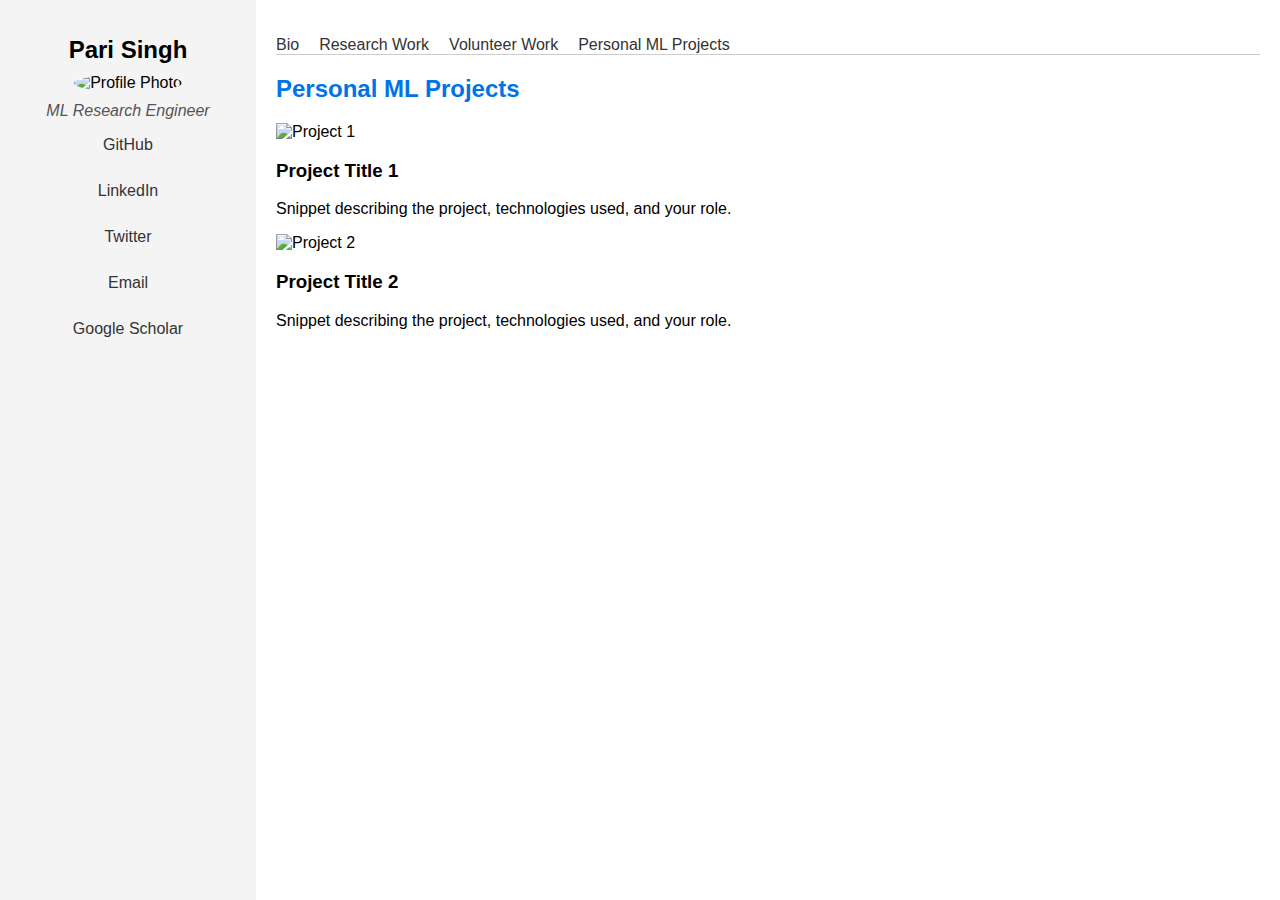
==== projects.html @ d3a1163c "Initial commit" ====
<!DOCTYPE html>
<html lang="en">
<head>
    <meta charset="UTF-8">
    <meta name="viewport" content="width=device-width, initial-scale=1.0">
    <title>Personal ML Projects - Pari Singh</title>
    <link rel="stylesheet" href="assets/css/styles.css">
</head>
<body>
    <div class="container">
        <!-- Sidebar remains the same -->
        <aside class="sidebar">
            <h1>Pari Singh</h1>
            <img src="images/profile.jpg" alt="Profile Photo" class="profile-photo">
            <p class="description">ML Research Engineer</p>
            <nav class="social-links">
                <a href="https://github.com/Pari-singh" target="_blank">GitHub</a><br>
                <a href="https://linkedin.com/in/your-linkedin" target="_blank">LinkedIn</a><br>
                <a href="https://twitter.com/your-twitter" target="_blank">Twitter</a><br>
                <a href="mailto:your-email@example.com">Email</a><br>
                <a href="https://scholar.google.com/citations?user=your-google-scholar-id" target="_blank">Google Scholar</a>
            </nav>
        </aside>

        <!-- Main Content -->
        <main class="main-content">
            <!-- Navigation Tabs -->
            <nav class="main-nav">
                <ul>
                    <li><a href="index.html">Bio</a></li>
                    <li><a href="research.html">Research Work</a></li>
                    <li><a href="volunteer.html">Volunteer Work</a></li>
                    <li><a href="projects.html">Personal ML Projects</a></li>
                </ul>
            </nav>

            <!-- Content Area -->
            <section class="content">
                <h2>Personal ML Projects</h2>
                <div class="project">
                    <img src="images/project1.jpg" alt="Project 1" class="project-image">
                    <div class="project-description">
                        <h3>Project Title 1</h3>
                        <p>Snippet describing the project, technologies used, and your role.</p>
                    </div>
                </div>
                <div class="project">
                    <img src="images/project2.jpg" alt="Project 2" class="project-image">
                    <div class="project-description">
                        <h3>Project Title 2</h3>
                        <p>Snippet describing the project, technologies used, and your role.</p>
                    </div>
                </div>
                <!-- Add more projects as needed -->
            </section>
        </main>
    </div>
</body>
</html>
---- assets/css/styles.css ----
body {
    margin: 0;
    font-family: Arial, sans-serif;
}

.container {
    display: flex;
    height: 100vh;
}

.sidebar {
    width: 20%;
    background-color: #f4f4f4;
    padding: 20px;
    box-sizing: border-box;
    text-align: center;
}

.sidebar h1 {
    font-size: 24px;
    font-weight: bold;
    margin-bottom: 10px;
}

.profile-photo {
    width: 100px;
    height: 100px;
    border-radius: 50%;
    object-fit: cover;
}

.description {
    margin-top: 10px;
    font-style: italic;
    color: #555;
}

.social-links a {
    color: #333;
    text-decoration: none;
    display: block;
    margin: 5px 0;
}

.social-links a:hover {
    color: #0073e6;
}

.main-content {
    width: 80%;
    padding: 20px;
    box-sizing: border-box;
}

.main-nav ul {
    list-style: none;
    padding: 0;
    display: flex;
    border-bottom: 1px solid #ccc;
}

.main-nav li {
    margin-right: 20px;
}

.main-nav a {
    text-decoration: none;
    color: #333;
    padding-bottom: 10px;
}

.main-nav a:hover {
    border-bottom: 2px solid #0073e6;
}

.content {
    margin-top: 20px;
}

.content h2 {
    color: #0073e6;
}
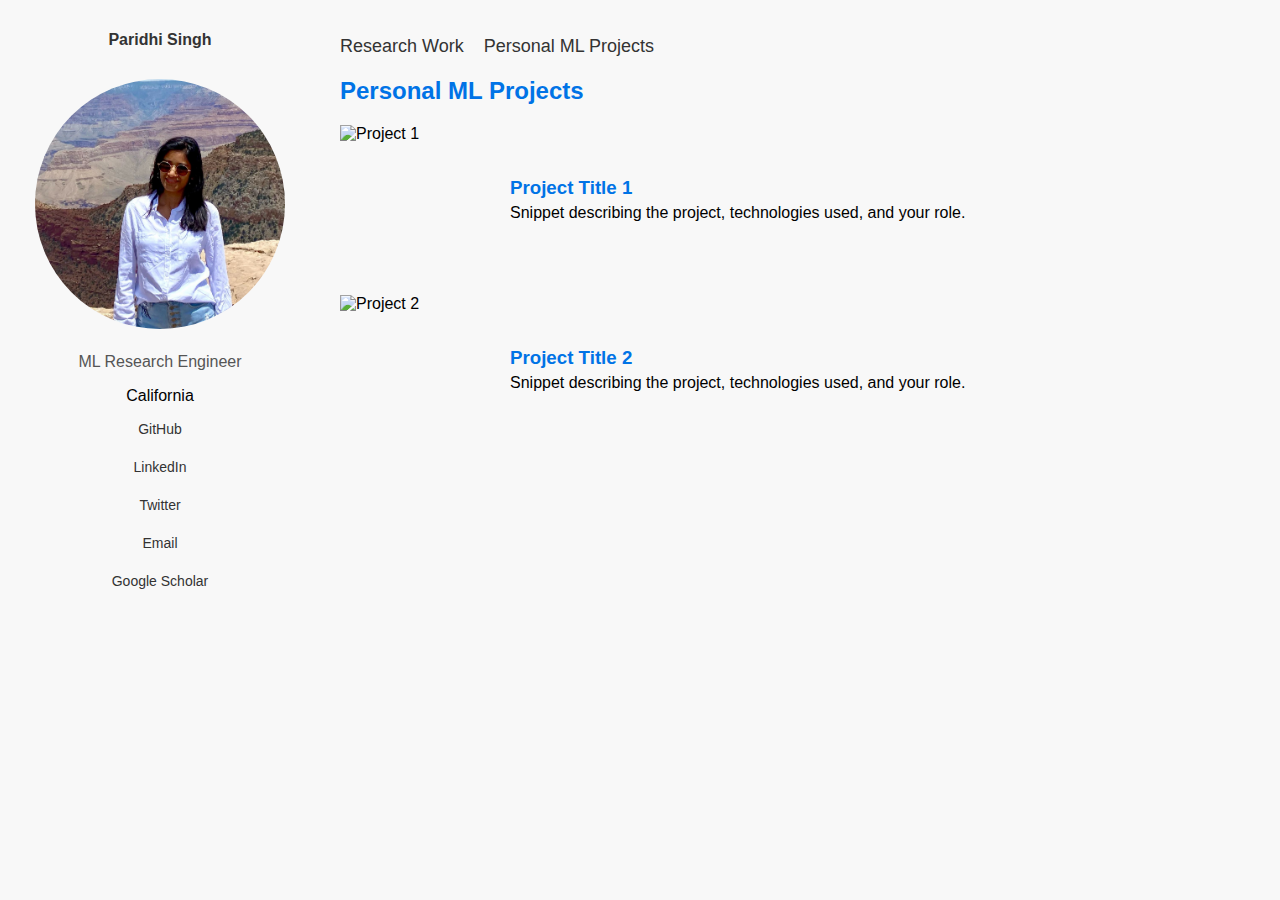
==== commit 54900328: "updates" ====
--- a/projects.html
+++ b/projects.html
@@ -3,22 +3,23 @@
 <head>
     <meta charset="UTF-8">
     <meta name="viewport" content="width=device-width, initial-scale=1.0">
-    <title>Personal ML Projects - Pari Singh</title>
+    <title>Personal ML Projects - Paridhi Singh</title>
     <link rel="stylesheet" href="assets/css/styles.css">
 </head>
 <body>
     <div class="container">
         <!-- Sidebar remains the same -->
         <aside class="sidebar">
-            <h1>Pari Singh</h1>
-            <img src="images/profile.jpg" alt="Profile Photo" class="profile-photo">
+            <h1><a href="index.html" class="sidebar-name">Paridhi Singh</a></h1>
+            <img src="images/profile_photo.jpeg" alt="Profile Photo" class="profile-photo">
             <p class="description">ML Research Engineer</p>
+            <p class="location">California</p>
             <nav class="social-links">
                 <a href="https://github.com/Pari-singh" target="_blank">GitHub</a><br>
-                <a href="https://linkedin.com/in/your-linkedin" target="_blank">LinkedIn</a><br>
-                <a href="https://twitter.com/your-twitter" target="_blank">Twitter</a><br>
-                <a href="mailto:your-email@example.com">Email</a><br>
-                <a href="https://scholar.google.com/citations?user=your-google-scholar-id" target="_blank">Google Scholar</a>
+                <a href="https://linkedin.com/in/paridhisingh/" target="_blank">LinkedIn</a><br>
+                <a href="https://x.com/redrox96" target="_blank">Twitter</a><br>
+                <a href="mailto:pari.mlresearch@gmail.com">Email</a><br>
+                <a href="https://scholar.google.com/citations?user=ztqPa3sAAAAJ&hl=en" target="_blank">Google Scholar</a>
             </nav>
         </aside>
 
@@ -27,9 +28,9 @@
             <!-- Navigation Tabs -->
             <nav class="main-nav">
                 <ul>
-                    <li><a href="index.html">Bio</a></li>
+<!--                    <li><a href="index.html">Bio</a></li>-->
                     <li><a href="research.html">Research Work</a></li>
-                    <li><a href="volunteer.html">Volunteer Work</a></li>
+<!--                    <li><a href="volunteer.html">Volunteer Work</a></li>-->
                     <li><a href="projects.html">Personal ML Projects</a></li>
                 </ul>
             </nav>
--- a/assets/css/styles.css
+++ b/assets/css/styles.css
@@ -8,30 +8,48 @@
     height: 100vh;
 }
 
+.unified-bg {
+    background-color: #f8f8f8; /* Light grey/off-white */
+}
+
 .sidebar {
-    width: 20%;
-    background-color: #f4f4f4;
+    width: 25%;
+    background-color: #f8f8f8;
     padding: 20px;
     box-sizing: border-box;
     text-align: center;
 }
 
 .sidebar h1 {
-    font-size: 24px;
-    font-weight: bold;
+    font-size: 16px; /* Match navigation tabs font size */
+    font-weight: bold; /* Ensure boldness matches */
     margin-bottom: 10px;
+    font-family: Arial, sans-serif; /* Match navigation tabs font */
 }
 
 .profile-photo {
-    width: 100px;
-    height: 100px;
+    width: 250px; /* Increased from 100px to 150px */
+    height: 250px; /* Increased from 100px to 150px */
     border-radius: 50%;
     object-fit: cover;
+    margin-bottom: 10px; /* Optional: Adds a slight margin below the photo */
+    margin-top: 20px; /* Added to move the photo lower */
+}
+
+.sidebar-name {
+    color: #333; /* Match the text color */
+    text-decoration: none; /* Remove underline */
+    font-family: Arial, sans-serif; /* Match navigation tabs font */
+    font-size: 16px; /* Match navigation tabs font size */
+}
+
+.sidebar-name:hover {
+    color: #0073e6; /* Optional: Add a hover color */
 }
 
 .description {
     margin-top: 10px;
-    font-style: italic;
+    /* font-style: italic;*/
     color: #555;
 }
 
@@ -39,7 +57,8 @@
     color: #333;
     text-decoration: none;
     display: block;
-    margin: 5px 0;
+    margin: 2px 0; /* Reduced from 5px to 2px */
+    font-size: 14px; /* Optional: Adjust font size if needed */
 }
 
 .social-links a:hover {
@@ -47,16 +66,16 @@
 }
 
 .main-content {
-    width: 80%;
+    width: 75%;
     padding: 20px;
     box-sizing: border-box;
+    background-color: #f8f8f8; /* Updated to unified color */
 }
 
 .main-nav ul {
     list-style: none;
     padding: 0;
     display: flex;
-    border-bottom: 1px solid #ccc;
 }
 
 .main-nav li {
@@ -67,6 +86,8 @@
     text-decoration: none;
     color: #333;
     padding-bottom: 10px;
+    font-size: 18px; /* Increased from default (usually 16px) to 18px */
+    font-weight: normal; /* Adjust if needed */
 }
 
 .main-nav a:hover {
@@ -80,3 +101,24 @@
 .content h2 {
     color: #0073e6;
 }
+.project {
+    display: flex;
+    margin-bottom: 20px;
+    align-items: center;
+}
+
+.project-image {
+    width: 150px;
+    height: 150px;
+    object-fit: cover;
+    margin-right: 20px;
+}
+
+.project-description h3 {
+    margin: 0;
+    color: #0073e6;
+}
+
+.project-description p {
+    margin: 5px 0 0 0;
+}
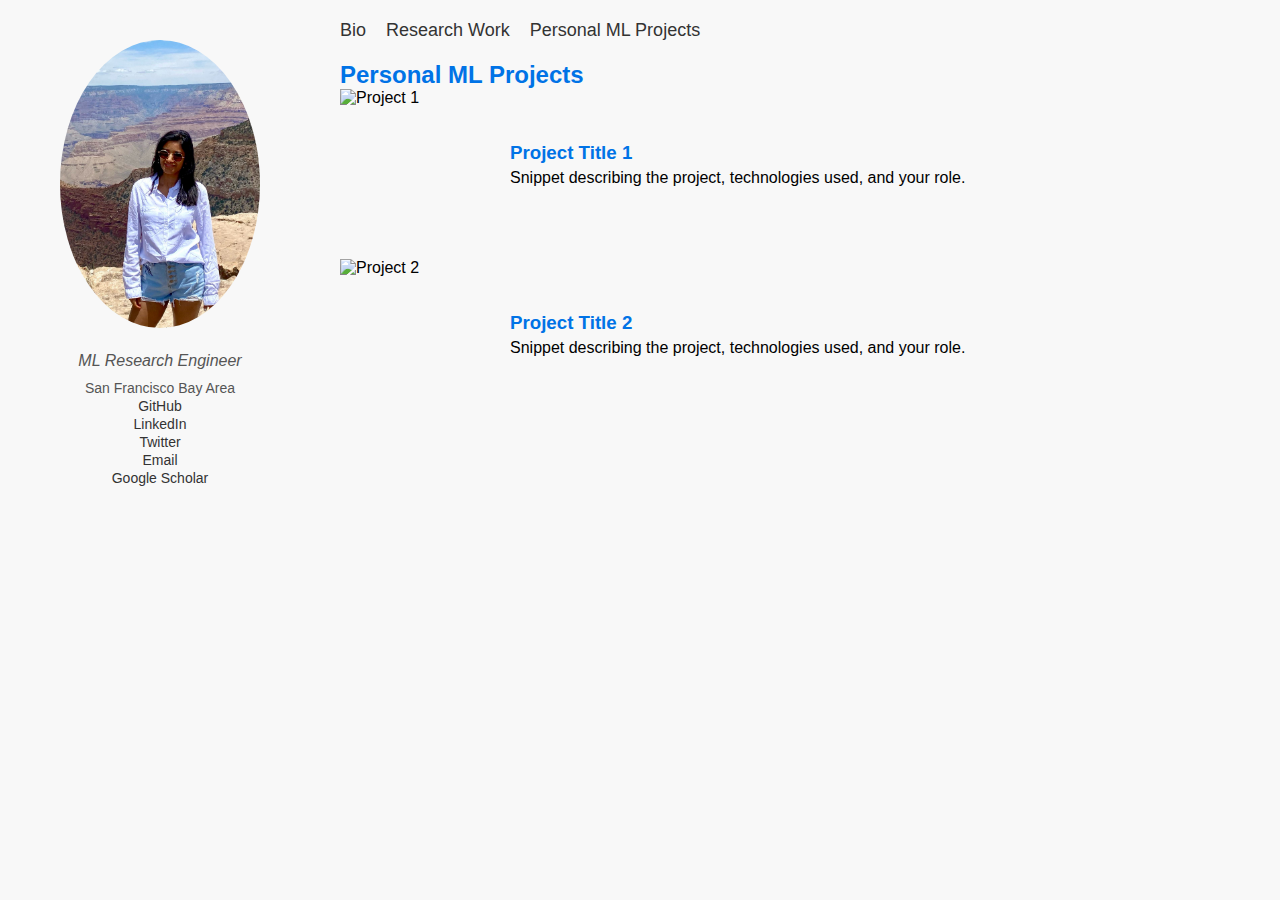
==== commit 183bdb83: "updates" ====
--- a/projects.html
+++ b/projects.html
@@ -5,21 +5,31 @@
     <meta name="viewport" content="width=device-width, initial-scale=1.0">
     <title>Personal ML Projects - Paridhi Singh</title>
     <link rel="stylesheet" href="assets/css/styles.css">
+    <link rel="icon" href="favicon.ico" type="image/x-icon"> <!-- Optional: Add favicon -->
+
+    <!-- Font Awesome CDN -->
+    <link
+        rel="stylesheet"
+        href="https://cdnjs.cloudflare.com/ajax/libs/font-awesome/6.4.0/css/all.min.css"
+        integrity="sha512-pap1LVw4Z8R+5rVtc3FXi0PUf3L3ZQrHwIejE2RvM3EefcJqlPEU3j0tF0Y1V5JYpTJV5kVmUFA+hueGe6B1Nw=="
+        crossorigin="anonymous"
+        referrerpolicy="no-referrer"
+    />
 </head>
 <body>
     <div class="container">
         <!-- Sidebar remains the same -->
         <aside class="sidebar">
-            <h1><a href="index.html" class="sidebar-name">Paridhi Singh</a></h1>
+<!--            <h1><a href="index.html" class="sidebar-name">Paridhi Singh</a></h1>-->
             <img src="images/profile_photo.jpeg" alt="Profile Photo" class="profile-photo">
             <p class="description">ML Research Engineer</p>
-            <p class="location">California</p>
+            <p class="location">San Francisco Bay Area</p>
             <nav class="social-links">
-                <a href="https://github.com/Pari-singh" target="_blank">GitHub</a><br>
-                <a href="https://linkedin.com/in/paridhisingh/" target="_blank">LinkedIn</a><br>
-                <a href="https://x.com/redrox96" target="_blank">Twitter</a><br>
-                <a href="mailto:pari.mlresearch@gmail.com">Email</a><br>
-                <a href="https://scholar.google.com/citations?user=ztqPa3sAAAAJ&hl=en" target="_blank">Google Scholar</a>
+                <a href="https://github.com/Pari-singh" target="_blank"><i class="fab fa-github"></i> GitHub</a>
+                <a href="https://linkedin.com/in/your-linkedin" target="_blank"><i class="fab fa-linkedin"></i> LinkedIn</a>
+                <a href="https://twitter.com/your-twitter" target="_blank"><i class="fab fa-twitter"></i> Twitter</a>
+                <a href="mailto:your-email@example.com"><i class="fas fa-envelope"></i> Email</a>
+                <a href="https://scholar.google.com/citations?user=your-google-scholar-id" target="_blank"><i class="fas fa-graduation-cap"></i> Google Scholar</a>
             </nav>
         </aside>
 
@@ -28,7 +38,7 @@
             <!-- Navigation Tabs -->
             <nav class="main-nav">
                 <ul>
-<!--                    <li><a href="index.html">Bio</a></li>-->
+                    <li><a href="index.html">Bio</a></li>
                     <li><a href="research.html">Research Work</a></li>
 <!--                    <li><a href="volunteer.html">Volunteer Work</a></li>-->
                     <li><a href="projects.html">Personal ML Projects</a></li>
--- a/assets/css/styles.css
+++ b/assets/css/styles.css
@@ -1,55 +1,54 @@
+/* Reset some default styles */
+* {
+    margin: 0;
+    padding: 0;
+    box-sizing: border-box;
+}
+
 body {
-    margin: 0;
     font-family: Arial, sans-serif;
+    background-color: #f8f8f8; /* Unified background color */
 }
 
 .container {
     display: flex;
     height: 100vh;
-}
-
-.unified-bg {
-    background-color: #f8f8f8; /* Light grey/off-white */
-}
-
+    background-color: #f8f8f8; /* Unified background color */
+}
+
+/* Sidebar Styles */
 .sidebar {
-    width: 25%;
-    background-color: #f8f8f8;
+    width: 25%; /* Adjusted from 20% to 25% */
     padding: 20px;
     box-sizing: border-box;
     text-align: center;
+    /* background-color: #f8f8f8; */ /* Removed if using container's background */
 }
 
 .sidebar h1 {
-    font-size: 16px; /* Match navigation tabs font size */
-    font-weight: bold; /* Ensure boldness matches */
-    margin-bottom: 10px;
-    font-family: Arial, sans-serif; /* Match navigation tabs font */
+    display: none; /* Hide the h1 if it's still present */
 }
 
 .profile-photo {
-    width: 250px; /* Increased from 100px to 150px */
-    height: 250px; /* Increased from 100px to 150px */
+    width: 200px; /* Initial size */
+    height: 200px;
     border-radius: 50%;
     object-fit: cover;
-    margin-bottom: 10px; /* Optional: Adds a slight margin below the photo */
-    margin-top: 20px; /* Added to move the photo lower */
-}
-
-.sidebar-name {
-    color: #333; /* Match the text color */
-    text-decoration: none; /* Remove underline */
-    font-family: Arial, sans-serif; /* Match navigation tabs font */
-    font-size: 16px; /* Match navigation tabs font size */
-}
-
-.sidebar-name:hover {
-    color: #0073e6; /* Optional: Add a hover color */
+    margin-bottom: 10px;
+    margin-top: 20px;
+    max-width: 100%; /* Responsive */
+    height: auto; /* Maintain aspect ratio */
 }
 
 .description {
     margin-top: 10px;
-    /* font-style: italic;*/
+    font-style: italic;
+    color: #555;
+}
+
+.location {
+    margin-top: 10px;
+    font-size: 14px;
     color: #555;
 }
 
@@ -57,25 +56,27 @@
     color: #333;
     text-decoration: none;
     display: block;
-    margin: 2px 0; /* Reduced from 5px to 2px */
-    font-size: 14px; /* Optional: Adjust font size if needed */
+    margin: 2px 0;
+    font-size: 14px;
 }
 
 .social-links a:hover {
     color: #0073e6;
 }
 
+/* Main Content Styles */
 .main-content {
-    width: 75%;
+    width: 75%; /* Adjusted from 80% to 75% */
     padding: 20px;
     box-sizing: border-box;
-    background-color: #f8f8f8; /* Updated to unified color */
+    background-color: #f8f8f8;
 }
 
 .main-nav ul {
     list-style: none;
     padding: 0;
     display: flex;
+    /* border-bottom: 1px solid #ccc; */ /* Removed the line below tabs */
 }
 
 .main-nav li {
@@ -86,14 +87,24 @@
     text-decoration: none;
     color: #333;
     padding-bottom: 10px;
-    font-size: 18px; /* Increased from default (usually 16px) to 18px */
-    font-weight: normal; /* Adjust if needed */
+    font-size: 18px; /* Increased font size */
+    font-weight: normal;
 }
 
 .main-nav a:hover {
     border-bottom: 2px solid #0073e6;
 }
 
+.nav-home {
+    font-weight: bold;
+    font-size: 18px;
+    color: #333;
+}
+
+.nav-home:hover {
+    color: #0073e6;
+}
+
 .content {
     margin-top: 20px;
 }
@@ -101,6 +112,8 @@
 .content h2 {
     color: #0073e6;
 }
+
+/* Project Section Styles */
 .project {
     display: flex;
     margin-bottom: 20px;
@@ -122,3 +135,84 @@
 .project-description p {
     margin: 5px 0 0 0;
 }
+
+/* Responsive Design Enhancements */
+@media (max-width: 1024px) {
+    /* Adjustments for tablets and small desktops */
+
+    .container {
+        flex-direction: row; /* Maintain side-by-side layout */
+    }
+
+    .sidebar {
+        width: 25%; /* Maintain sidebar width */
+    }
+
+    .main-content {
+        width: 75%; /* Adjust main content width accordingly */
+    }
+}
+
+@media (max-width: 768px) {
+    /* Adjustments for tablets and smaller devices */
+
+    .container {
+        flex-direction: column; /* Stack sidebar and main content vertically */
+    }
+
+    .sidebar, .main-content {
+        width: 100%; /* Full width for both sections */
+    }
+
+    .profile-photo {
+        width: 150px; /* Reduce photo size on smaller screens */
+        height: 150px; /* Maintain aspect ratio */
+        margin-top: 10px; /* Reduce top margin */
+        margin-bottom: 10px; /* Adjust bottom margin */
+    }
+
+    .main-nav ul {
+        flex-direction: column; /* Stack navigation links vertically */
+        align-items: flex-start; /* Align links to the start */
+    }
+
+    .main-nav li {
+        margin-right: 0;
+        margin-bottom: 10px; /* Add space between links */
+    }
+
+    .main-nav a {
+        font-size: 16px; /* Slightly smaller font size */
+    }
+
+    .social-links a {
+        font-size: 16px; /* Increase font size for better readability */
+    }
+}
+
+@media (max-width: 480px) {
+    /* Adjustments for mobile phones */
+
+    .profile-photo {
+        width: 120px; /* Further reduce photo size */
+        height: 120px;
+        margin-top: 5px;
+        margin-bottom: 5px;
+    }
+
+    .main-nav a {
+        font-size: 14px; /* Further reduce font size */
+    }
+
+    .social-links a {
+        font-size: 14px;
+    }
+
+    .description, .location {
+        font-size: 14px; /* Adjust description and location text size */
+    }
+
+    .content h2 {
+        font-size: 20px; /* Adjust heading size */
+    }
+}
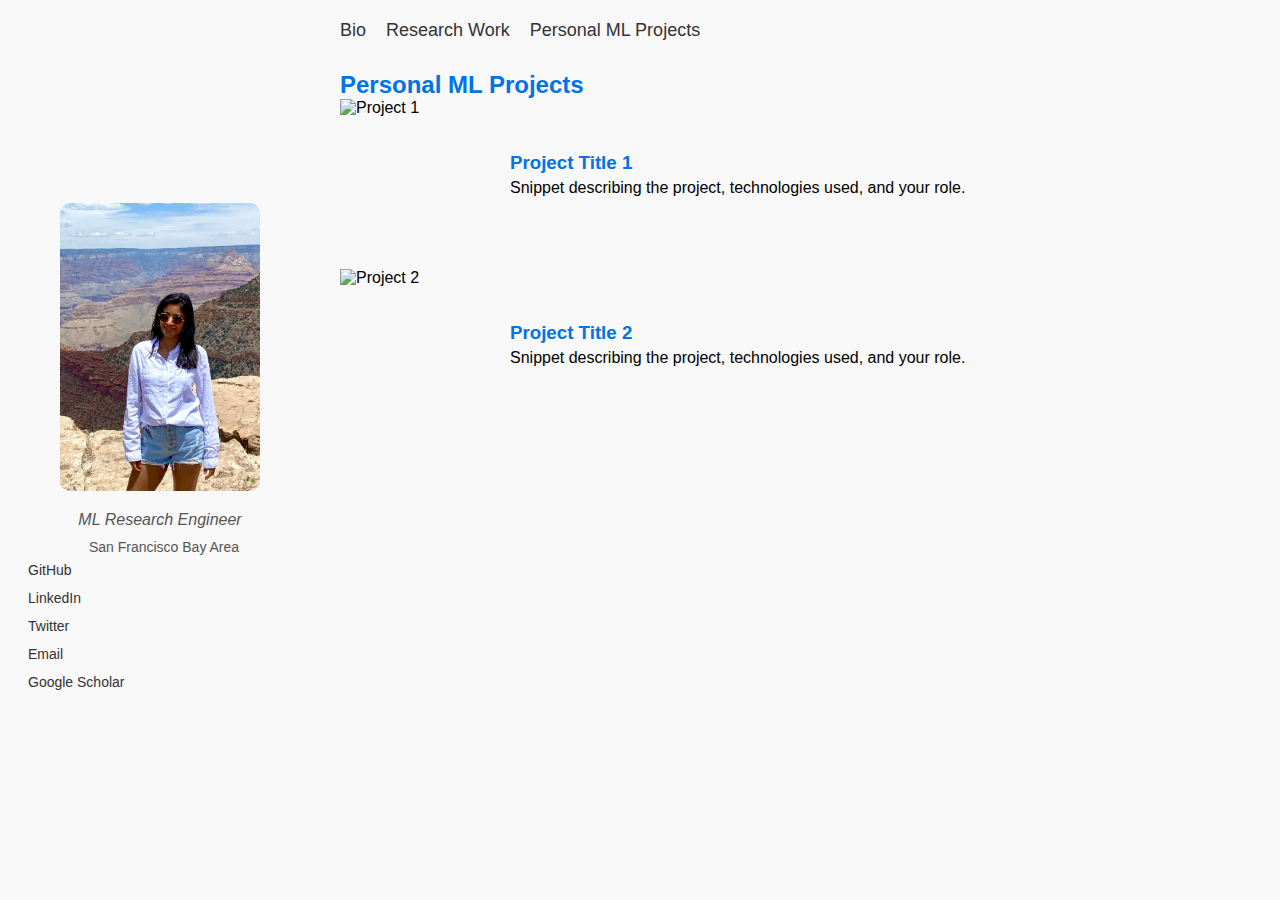
==== commit 62fc2423: "updates" ====
--- a/projects.html
+++ b/projects.html
@@ -23,7 +23,7 @@
 <!--            <h1><a href="index.html" class="sidebar-name">Paridhi Singh</a></h1>-->
             <img src="images/profile_photo.jpeg" alt="Profile Photo" class="profile-photo">
             <p class="description">ML Research Engineer</p>
-            <p class="location">San Francisco Bay Area</p>
+            <p class="location"><i class="fas fa-map-marker-alt"></i> San Francisco Bay Area</p>
             <nav class="social-links">
                 <a href="https://github.com/Pari-singh" target="_blank"><i class="fab fa-github"></i> GitHub</a>
                 <a href="https://linkedin.com/in/your-linkedin" target="_blank"><i class="fab fa-linkedin"></i> LinkedIn</a>
--- a/assets/css/styles.css
+++ b/assets/css/styles.css
@@ -23,19 +23,26 @@
     box-sizing: border-box;
     text-align: center;
     /* background-color: #f8f8f8; */ /* Removed if using container's background */
-}
-
-.sidebar h1 {
-    display: none; /* Hide the h1 if it's still present */
+    display: flex;
+    flex-direction: column;
+    align-items: center;
+    justify-content: center; /* Center vertically */
+}
+
+.profile-container {
+    display: flex;
+    flex-direction: column;
+    align-items: center;
+    margin-bottom: 20px; /* Space between profile and social links */
 }
 
 .profile-photo {
-    width: 200px; /* Initial size */
-    height: 200px;
-    border-radius: 50%;
+    width: 200px; /* Initial width */
+    height: 250px; /* Increased height for rectangle shape */
+    border-radius: 10px; /* Reduced border radius for rectangle */
     object-fit: cover;
     margin-bottom: 10px;
-    margin-top: 20px;
+    /* margin-top: 20px; */ /* Removed as vertical centering is handled by flexbox */
     max-width: 100%; /* Responsive */
     height: auto; /* Maintain aspect ratio */
 }
@@ -50,14 +57,32 @@
     margin-top: 10px;
     font-size: 14px;
     color: #555;
+    display: flex;
+    align-items: center;
+    justify-content: center;
+}
+
+.location i {
+    margin-right: 8px; /* Space between icon and text */
+}
+
+/* Social Links Styles */
+.social-links {
+    width: 100%;
 }
 
 .social-links a {
     color: #333;
     text-decoration: none;
-    display: block;
-    margin: 2px 0;
+    display: flex;
+    align-items: center;
+    margin: 2px 0; /* Reduced margin */
     font-size: 14px;
+    padding: 5px 0; /* Added padding for better touch targets */
+}
+
+.social-links a i {
+    margin-right: 8px; /* Space between icon and text */
 }
 
 .social-links a:hover {
@@ -89,6 +114,8 @@
     padding-bottom: 10px;
     font-size: 18px; /* Increased font size */
     font-weight: normal;
+    display: flex;
+    align-items: center;
 }
 
 .main-nav a:hover {
@@ -166,7 +193,7 @@
 
     .profile-photo {
         width: 150px; /* Reduce photo size on smaller screens */
-        height: 150px; /* Maintain aspect ratio */
+        height: 200px; /* Adjust height to maintain rectangle shape */
         margin-top: 10px; /* Reduce top margin */
         margin-bottom: 10px; /* Adjust bottom margin */
     }
@@ -195,7 +222,7 @@
 
     .profile-photo {
         width: 120px; /* Further reduce photo size */
-        height: 120px;
+        height: 160px;
         margin-top: 5px;
         margin-bottom: 5px;
     }
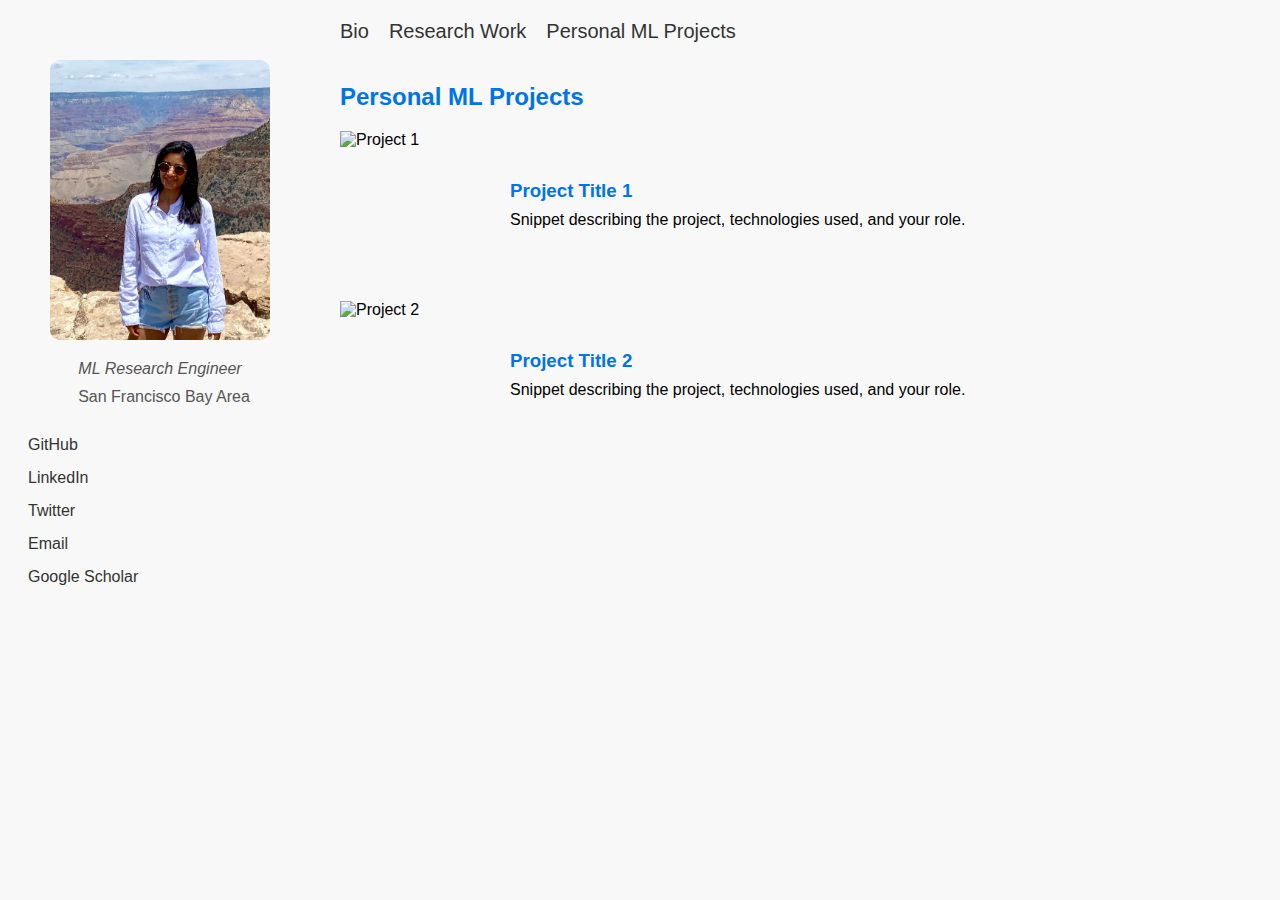
==== commit 7b194df3: "trial" ====
--- a/projects.html
+++ b/projects.html
@@ -10,10 +10,9 @@
     <!-- Font Awesome CDN -->
     <link
         rel="stylesheet"
-        href="https://cdnjs.cloudflare.com/ajax/libs/font-awesome/6.4.0/css/all.min.css"
-        integrity="sha512-pap1LVw4Z8R+5rVtc3FXi0PUf3L3ZQrHwIejE2RvM3EefcJqlPEU3j0tF0Y1V5JYpTJV5kVmUFA+hueGe6B1Nw=="
+        href="https://cdn.jsdelivr.net/npm/@fortawesome/fontawesome-free@6.4.0/css/all.min.css"
+        integrity="sha384-rOA1PnstxnOBLzCL5U4sEMZl3qk2HVZ4VhKcO8LgsTqzm1eJ4hBlx4+7K5VxM7k4"
         crossorigin="anonymous"
-        referrerpolicy="no-referrer"
     />
 </head>
 <body>
--- a/assets/css/styles.css
+++ b/assets/css/styles.css
@@ -12,7 +12,7 @@
 
 .container {
     display: flex;
-    height: 100vh;
+    min-height: 100vh; /* Ensure the container takes full viewport height */
     background-color: #f8f8f8; /* Unified background color */
 }
 
@@ -22,51 +22,43 @@
     padding: 20px;
     box-sizing: border-box;
     text-align: center;
-    /* background-color: #f8f8f8; */ /* Removed if using container's background */
     display: flex;
     flex-direction: column;
     align-items: center;
-    justify-content: center; /* Center vertically */
-}
-
-.profile-container {
-    display: flex;
-    flex-direction: column;
-    align-items: center;
-    margin-bottom: 20px; /* Space between profile and social links */
+    /* Removed justify-content: center; to stack items from the top */
 }
 
 .profile-photo {
-    width: 200px; /* Initial width */
-    height: 250px; /* Increased height for rectangle shape */
+    width: 220px; /* Increased size */
+    height: 280px; /* Increased height for rectangle shape */
     border-radius: 10px; /* Reduced border radius for rectangle */
     object-fit: cover;
-    margin-bottom: 10px;
-    /* margin-top: 20px; */ /* Removed as vertical centering is handled by flexbox */
-    max-width: 100%; /* Responsive */
-    height: auto; /* Maintain aspect ratio */
+    margin-bottom: 20px; /* Increased bottom margin for spacing */
+    margin-top: 40px;
+    /* Removed margin-top to align with top */
 }
 
 .description {
-    margin-top: 10px;
     font-style: italic;
     color: #555;
+    margin-bottom: 10px; /* Space below description */
+    text-align: center;
 }
 
 .location {
-    margin-top: 10px;
-    font-size: 14px;
+    font-size: 16px; /* Increased font size for visibility */
     color: #555;
     display: flex;
     align-items: center;
     justify-content: center;
+    margin-bottom: 20px; /* Space below location */
 }
 
 .location i {
     margin-right: 8px; /* Space between icon and text */
-}
-
-/* Social Links Styles */
+    color: #333; /* Icon color */
+}
+
 .social-links {
     width: 100%;
 }
@@ -76,17 +68,23 @@
     text-decoration: none;
     display: flex;
     align-items: center;
-    margin: 2px 0; /* Reduced margin */
-    font-size: 14px;
+    margin: 5px 0; /* Reduced margin for tighter spacing */
+    font-size: 16px; /* Increased font size for readability */
     padding: 5px 0; /* Added padding for better touch targets */
 }
 
 .social-links a i {
     margin-right: 8px; /* Space between icon and text */
+    color: #333; /* Icon color */
+    font-size: 18px; /* Increased icon size */
 }
 
 .social-links a:hover {
     color: #0073e6;
+}
+
+.social-links a:hover i {
+    color: #0073e6; /* Change icon color on hover */
 }
 
 /* Main Content Styles */
@@ -101,7 +99,8 @@
     list-style: none;
     padding: 0;
     display: flex;
-    /* border-bottom: 1px solid #ccc; */ /* Removed the line below tabs */
+    /* Removed border-bottom for a cleaner look */
+    margin-bottom: 30px; /* Added margin below navigation */
 }
 
 .main-nav li {
@@ -112,7 +111,7 @@
     text-decoration: none;
     color: #333;
     padding-bottom: 10px;
-    font-size: 18px; /* Increased font size */
+    font-size: 20px; /* Increased font size */
     font-weight: normal;
     display: flex;
     align-items: center;
@@ -124,7 +123,7 @@
 
 .nav-home {
     font-weight: bold;
-    font-size: 18px;
+    font-size: 20px; /* Ensures consistency */
     color: #333;
 }
 
@@ -134,10 +133,18 @@
 
 .content {
     margin-top: 20px;
+    max-width: 800px;
 }
 
 .content h2 {
     color: #0073e6;
+    margin-bottom: 20px; /* Increased margin below heading */
+}
+
+.content p {
+    line-height: 1.6;
+    text-align: left;
+    margin-bottom: 15px; /* Added margin between paragraphs */
 }
 
 /* Project Section Styles */
@@ -177,6 +184,7 @@
 
     .main-content {
         width: 75%; /* Adjust main content width accordingly */
+        max-width: 800px;
     }
 }
 
@@ -192,10 +200,9 @@
     }
 
     .profile-photo {
-        width: 150px; /* Reduce photo size on smaller screens */
-        height: 200px; /* Adjust height to maintain rectangle shape */
-        margin-top: 10px; /* Reduce top margin */
-        margin-bottom: 10px; /* Adjust bottom margin */
+        width: 180px; /* Reduce photo size on smaller screens */
+        height: 220px; /* Adjust height to maintain rectangle shape */
+        margin-bottom: 15px; /* Adjust bottom margin */
     }
 
     .main-nav ul {
@@ -209,11 +216,15 @@
     }
 
     .main-nav a {
-        font-size: 16px; /* Slightly smaller font size */
+        font-size: 18px; /* Slightly smaller font size */
     }
 
     .social-links a {
-        font-size: 16px; /* Increase font size for better readability */
+        font-size: 18px; /* Increase font size for better readability */
+    }
+
+    .content h2 {
+        margin-bottom: 15px; /* Adjust margin below heading */
     }
 }
 
@@ -221,18 +232,17 @@
     /* Adjustments for mobile phones */
 
     .profile-photo {
-        width: 120px; /* Further reduce photo size */
-        height: 160px;
-        margin-top: 5px;
-        margin-bottom: 5px;
+        width: 140px; /* Further reduce photo size */
+        height: 180px;
+        margin-bottom: 10px; /* Adjust bottom margin */
     }
 
     .main-nav a {
-        font-size: 14px; /* Further reduce font size */
+        font-size: 16px; /* Further reduce font size */
     }
 
     .social-links a {
-        font-size: 14px;
+        font-size: 16px;
     }
 
     .description, .location {
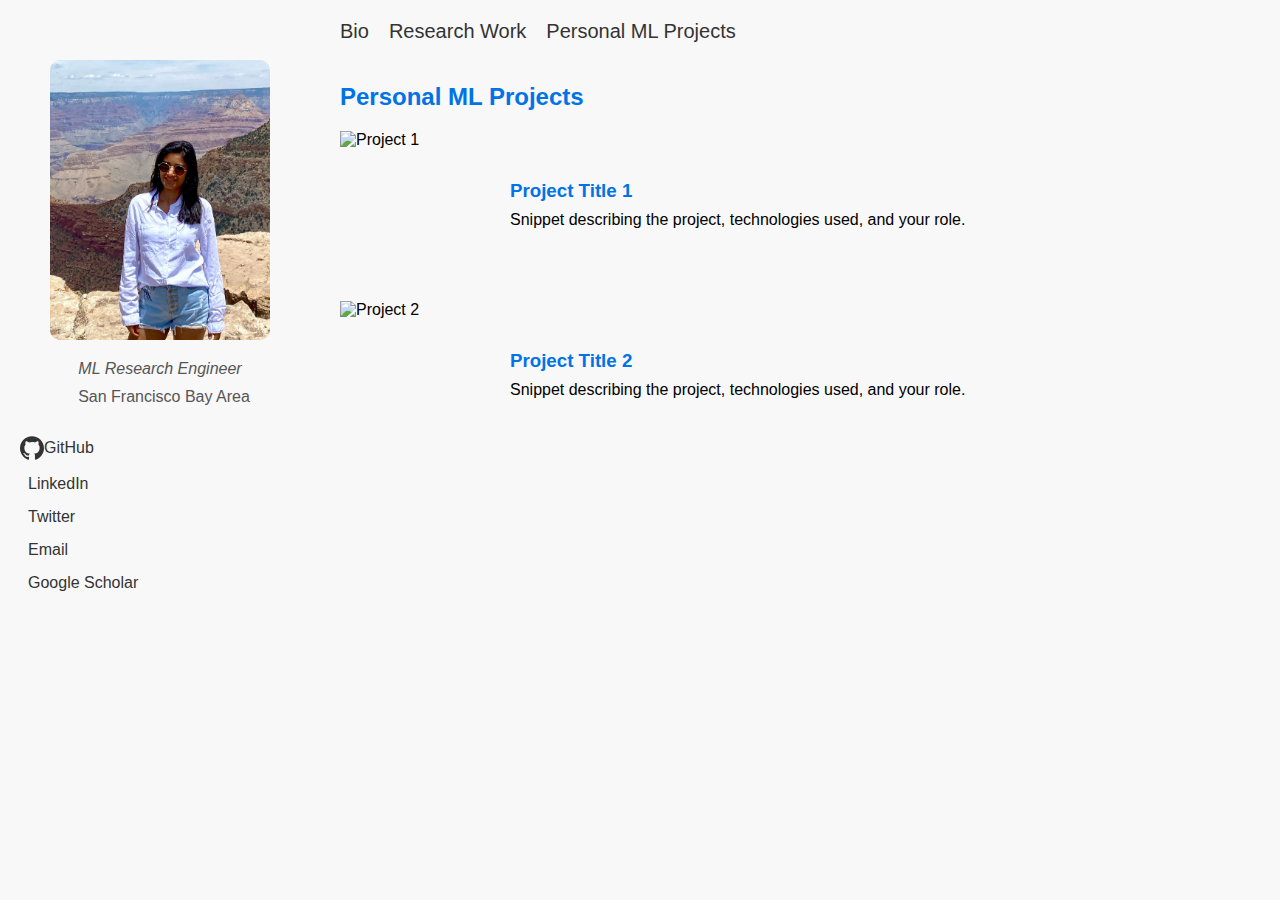
==== commit 7b3f90d0: "svg icons" ====
--- a/projects.html
+++ b/projects.html
@@ -24,7 +24,12 @@
             <p class="description">ML Research Engineer</p>
             <p class="location"><i class="fas fa-map-marker-alt"></i> San Francisco Bay Area</p>
             <nav class="social-links">
-                <a href="https://github.com/Pari-singh" target="_blank"><i class="fab fa-github"></i> GitHub</a>
+                <a href="https://github.com/Pari-singh" target="_blank">
+                    <!-- GitHub SVG Icon -->
+                    <svg xmlns="http://www.w3.org/2000/svg" width="24" height="24" fill="#333" viewBox="0 0 24 24">
+                        <path d="M12 .297c-6.63 0-12 5.373-12 12 0 5.303 3.438 9.8 8.205 11.385.6.113.82-.258.82-.577v-2.234c-3.338.726-4.033-1.416-4.033-1.416-.546-1.387-1.333-1.756-1.333-1.756-1.089-.744.084-.729.084-.729 1.205.084 1.838 1.237 1.838 1.237 1.07 1.835 2.807 1.304 3.495.997.108-.775.418-1.305.762-1.604-2.665-.3-5.466-1.332-5.466-5.93 0-1.31.467-2.38 1.235-3.22-.135-.303-.54-1.523.105-3.176 0 0 1.005-.322 3.3 1.23a11.52 11.52 0 013.003-.404c1.02.005 2.045.138 3.003.404 2.28-1.552 3.285-1.23 3.285-1.23.645 1.653.24 2.873.12 3.176.77.84 1.23 1.91 1.23 3.22 0 4.61-2.805 5.625-5.475 5.92.43.372.81 1.102.81 2.222v3.293c0 .32.21.694.825.576C20.565 22.092 24 17.592 24 12.297c0-6.627-5.373-12-12-12"/>
+                    </svg>
+                    GitHub </a>
                 <a href="https://linkedin.com/in/your-linkedin" target="_blank"><i class="fab fa-linkedin"></i> LinkedIn</a>
                 <a href="https://twitter.com/your-twitter" target="_blank"><i class="fab fa-twitter"></i> Twitter</a>
                 <a href="mailto:your-email@example.com"><i class="fas fa-envelope"></i> Email</a>
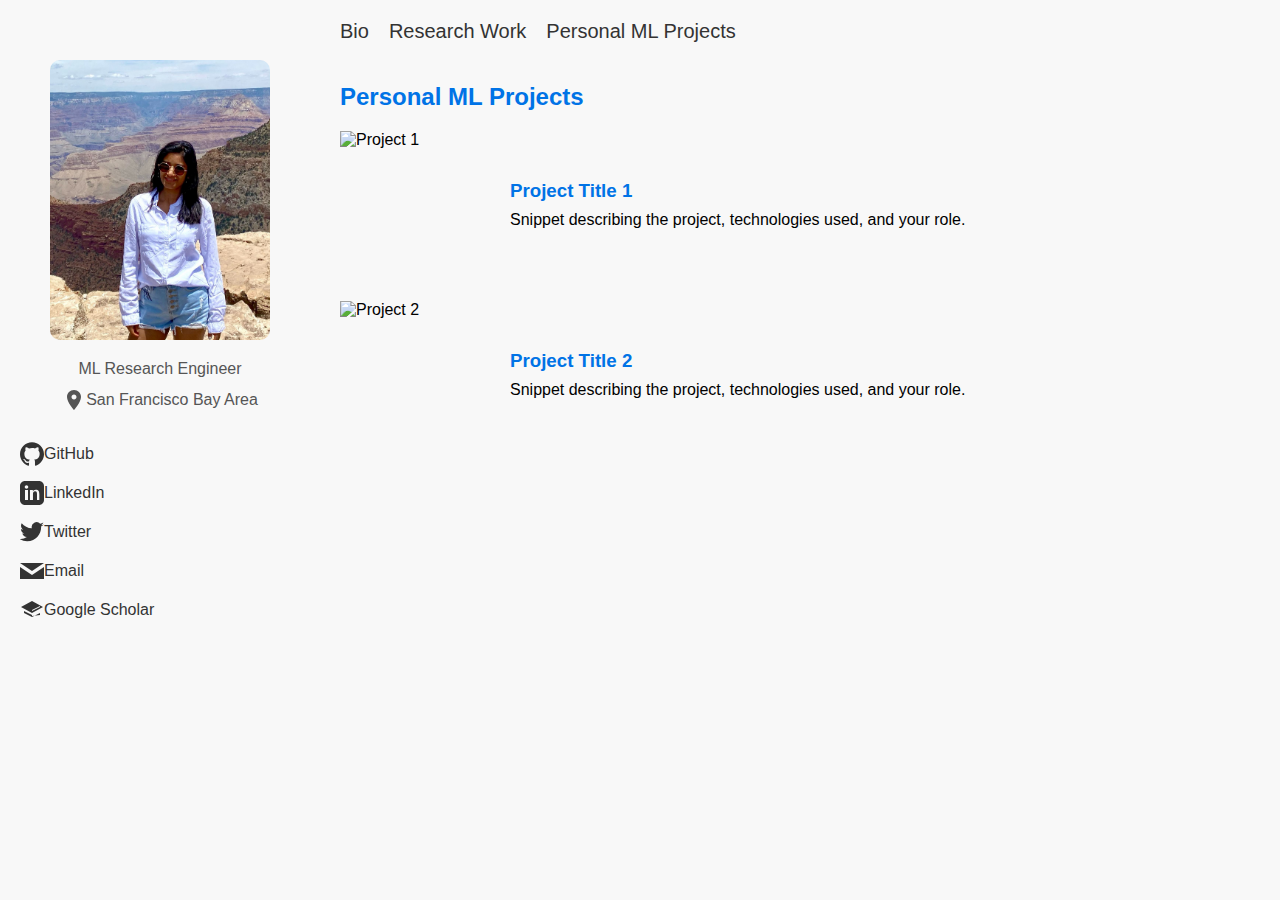
==== commit bb948295: "svg for all" ====
--- a/projects.html
+++ b/projects.html
@@ -22,7 +22,18 @@
 <!--            <h1><a href="index.html" class="sidebar-name">Paridhi Singh</a></h1>-->
             <img src="images/profile_photo.jpeg" alt="Profile Photo" class="profile-photo">
             <p class="description">ML Research Engineer</p>
-            <p class="location"><i class="fas fa-map-marker-alt"></i> San Francisco Bay Area</p>
+            <p class="location">
+                <!-- Location Pin SVG -->
+                <svg
+                    xmlns="http://www.w3.org/2000/svg"
+                    width="24"
+                    height="24"
+                    fill="#555"
+                    viewBox="0 0 24 24"
+                    class="location-icon"
+                >
+                    <path d="M12 2C8.13 2 5 5.13 5 9c0 5.25 7 13 7 13s7-7.75 7-13c0-3.87-3.13-7-7-7zm0 9.5c-1.38 0-2.5-1.12-2.5-2.5S10.62 6.5 12 6.5 14.5 7.62 14.5 9 13.38 11.5 12 11.5z"/>
+                </svg> San Francisco Bay Area</p>
             <nav class="social-links">
                 <a href="https://github.com/Pari-singh" target="_blank">
                     <!-- GitHub SVG Icon -->
@@ -30,10 +41,26 @@
                         <path d="M12 .297c-6.63 0-12 5.373-12 12 0 5.303 3.438 9.8 8.205 11.385.6.113.82-.258.82-.577v-2.234c-3.338.726-4.033-1.416-4.033-1.416-.546-1.387-1.333-1.756-1.333-1.756-1.089-.744.084-.729.084-.729 1.205.084 1.838 1.237 1.838 1.237 1.07 1.835 2.807 1.304 3.495.997.108-.775.418-1.305.762-1.604-2.665-.3-5.466-1.332-5.466-5.93 0-1.31.467-2.38 1.235-3.22-.135-.303-.54-1.523.105-3.176 0 0 1.005-.322 3.3 1.23a11.52 11.52 0 013.003-.404c1.02.005 2.045.138 3.003.404 2.28-1.552 3.285-1.23 3.285-1.23.645 1.653.24 2.873.12 3.176.77.84 1.23 1.91 1.23 3.22 0 4.61-2.805 5.625-5.475 5.92.43.372.81 1.102.81 2.222v3.293c0 .32.21.694.825.576C20.565 22.092 24 17.592 24 12.297c0-6.627-5.373-12-12-12"/>
                     </svg>
                     GitHub </a>
-                <a href="https://linkedin.com/in/your-linkedin" target="_blank"><i class="fab fa-linkedin"></i> LinkedIn</a>
-                <a href="https://twitter.com/your-twitter" target="_blank"><i class="fab fa-twitter"></i> Twitter</a>
-                <a href="mailto:your-email@example.com"><i class="fas fa-envelope"></i> Email</a>
-                <a href="https://scholar.google.com/citations?user=your-google-scholar-id" target="_blank"><i class="fas fa-graduation-cap"></i> Google Scholar</a>
+                <a href="https://linkedin.com/in/your-linkedin" target="_blank">
+                    <!-- LinkedIn SVG Icon -->
+                    <svg xmlns="http://www.w3.org/2000/svg" width="24" height="24" fill="#333" viewBox="0 0 24 24">
+                        <path d="M19 0h-14c-2.761 0-5 2.239-5 5v14c0 2.761 2.239 5 5 5h14c2.761 0 5-2.239 5-5v-14c0-2.761-2.239-5-5-5zm-11 19h-3v-10h3v10zm-1.5-11.268c-.966 0-1.75-.784-1.75-1.75s.784-1.75 1.75-1.75 1.75.784 1.75 1.75-.784 1.75-1.75 1.75zm13.5 11.268h-3v-5.604c0-1.337-.027-3.07-1.871-3.07-1.872 0-2.157 1.462-2.157 2.973v5.698h-3v-10h2.881v1.367h.041c.401-.758 1.381-1.558 2.839-1.558 3.037 0 3.6 2 3.6 4.596v5.6z"/>
+                    </svg> LinkedIn</a>
+                <a href="https://twitter.com/your-twitter" target="_blank">
+                    <!-- Twitter SVG Icon -->
+                    <svg xmlns="http://www.w3.org/2000/svg" width="24" height="24" fill="#333" viewBox="0 0 24 24">
+                        <path d="M24 4.557a9.83 9.83 0 0 1-2.828.775 4.932 4.932 0 0 0 2.165-2.724 9.864 9.864 0 0 1-3.127 1.195 4.916 4.916 0 0 0-8.384 4.482c-4.083-.205-7.7-2.158-10.126-5.134a4.822 4.822 0 0 0-.666 2.475c0 1.708.87 3.213 2.188 4.096a4.904 4.904 0 0 1-2.228-.616c-.054 1.998 1.408 3.872 3.477 4.287a4.935 4.935 0 0 1-2.224.084c.626 1.956 2.444 3.377 4.6 3.416a9.867 9.867 0 0 1-6.102 2.104c-.396 0-.787-.023-1.175-.069a13.945 13.945 0 0 0 7.548 2.212c9.057 0 14-7.496 14-13.986 0-.21-.005-.423-.014-.634A9.935 9.935 0 0 0 24 4.557z"/>
+                    </svg> Twitter</a>
+                <a href="mailto:your-email@example.com">
+                    <!-- Email SVG Icon -->
+                    <svg xmlns="http://www.w3.org/2000/svg" width="24" height="24" fill="#333" viewBox="0 0 24 24">
+                        <path d="M0 4v16h24V4H0zm12 12l-12-8v-4l12 8 12-8v4l-12 8z"/>
+                    </svg> Email</a>
+                <a href="https://scholar.google.com/citations?user=your-google-scholar-id" target="_blank">
+                    <!-- Graduation Cap SVG Icon -->
+                    <svg xmlns="http://www.w3.org/2000/svg" width="24" height="24" fill="#333" viewBox="0 0 24 24">
+                        <path d="M12 3L1 9l11 6 11-6-11-6zm0 15v-6l8-4V9l-8 4v6l-8-4v-2l8 4v2l8-4v2z"/>
+                    </svg> Google Scholar</a>
             </nav>
         </aside>
 
--- a/assets/css/styles.css
+++ b/assets/css/styles.css
@@ -39,7 +39,7 @@
 }
 
 .description {
-    font-style: italic;
+    /*font-style: italic;*/
     color: #555;
     margin-bottom: 10px; /* Space below description */
     text-align: center;
